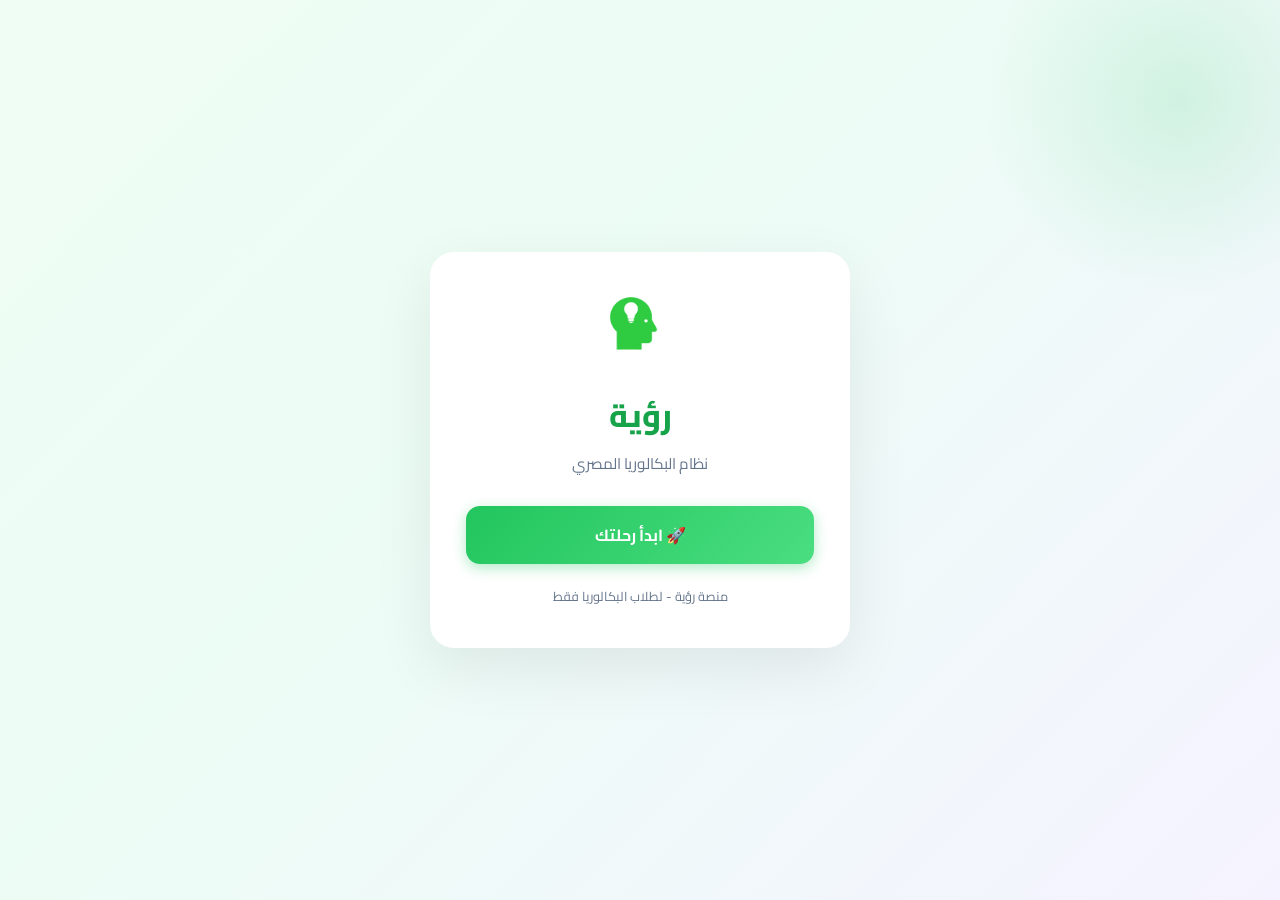
==== dashboard.html @ 46bf3d9d "fix: update leaderboard API and cleanup" ====
<!DOCTYPE html>
<html lang="ar" dir="rtl">
<head>
    <meta charset="UTF-8" />
    <meta name="viewport" content="width=device-width, initial-scale=1.0" />
    <title>رؤية | الرئيسية</title>
    <link rel="preconnect" href="https://fonts.googleapis.com">
    <link rel="preconnect" href="https://fonts.gstatic.com" crossorigin>
    <link href="https://fonts.googleapis.com/css2?family=Cairo:wght@400;500;600;700;800&display=swap" rel="stylesheet">
    <link rel="stylesheet" href="css/style.css">
</head>
<body>
    <!-- Sidebar -->
    <aside class="sidebar">
        <div class="logo-area">
            <img src="assets/logo.png" alt="رؤية" />
            <div class="brand">رؤية</div>
        </div>
        <ul class="nav-menu">
            <li class="nav-item"><a href="dashboard.html" class="nav-link active"><span class="icon">🏠</span> الرئيسية</a></li>
            <li class="nav-item"><a href="plan.html" class="nav-link"><span class="icon">📅</span> المخطط الشهري</a></li>
            <li class="nav-item"><a href="week.html" class="nav-link"><span class="icon">📋</span> الأسبوع</a></li>
            <li class="nav-item"><a href="subjects.html" class="nav-link"><span class="icon">📚</span> المواد</a></li>
            <li class="nav-item"><a href="exams.html" class="nav-link"><span class="icon">📝</span> الاختبارات</a></li>
            <li class="nav-item"><a href="leaderboard.html" class="nav-link"><span class="icon">🏆</span> الأوائل</a></li>
            <li class="nav-item"><a href="profile.html" class="nav-link"><span class="icon">👤</span> البروفايل</a></li>
            <li class="nav-item">
                <a href="login.html" class="nav-link" onclick="localStorage.removeItem('ruaya_user');">
                    <span class="icon">🚪</span> تسجيل الخروج
                </a>
            </li>
        </ul>
        <div class="user-card">
            <div class="user-avatar">أ</div>
            <div class="user-info">
                <h4>أحمد نادي</h4>
                <span>مسار الطب • السنة التانية</span>
            </div>
        </div>
    </aside>

    <!-- Main Content -->
    <main class="main">
        <div class="top-bar">
            <div class="greeting">
                <h1>أهلاً <span id="userName">أحمد</span>! 👋</h1>
                <p>يلا نكمل رحلتك النهارده • <span id="currentDate"></span></p>
            </div>
            <div class="top-actions">
                <button class="icon-btn" onclick="alert('📢 الإشعارات قريباً')">🔔 <span class="badge">3</span></button>
                <button class="icon-btn" id="darkModeToggle" onclick="window.toggleDarkMode()">🌙</button>
            </div>
        </div>

        <!-- Stats -->
        <div class="stats-grid">
            <div class="stat-card green">
                <div class="stat-header">
                    <div>
                        <div class="stat-value" id="progressValue">0%</div>
                        <div class="stat-label">إنجاز الشهر</div>
                    </div>
                    <div class="stat-icon">📈</div>
                </div>
            </div>
            <div class="stat-card purple">
                <div class="stat-header">
                    <div>
                        <div class="stat-value" id="streakValue">0</div>
                        <div class="stat-label">يوم متواصل 🔥</div>
                    </div>
                    <div class="stat-icon">🔥</div>
                </div>
            </div>
            <div class="stat-card orange">
                <div class="stat-header">
                    <div>
                        <div class="stat-value" id="scoreValue">0</div>
                        <div class="stat-label">من أصل 600 درجة</div>
                    </div>
                    <div class="stat-icon">🎯</div>
                </div>
            </div>
            <div class="stat-card blue">
                <div class="stat-header">
                    <div>
                        <div class="stat-value" id="tasksValue">0</div>
                        <div class="stat-label">مهام متبقية النهاردة</div>
                    </div>
                    <div class="stat-icon">✅</div>
                </div>
            </div>
        </div>

        <!-- Content Grid -->
        <div class="content-grid">
            <!-- رحلة الشهر -->
            <div class="card">
                <div class="card-title">🚀 رحلتك هذا الشهر</div>
                <div class="path-container">
                    <div class="path-line"></div>
                    <div class="path-nodes">
                        <div class="path-node" onclick="window.location.href='week.html'">
                            <div class="node-circle locked">1</div>
                            <div class="node-info">
                                <h4>الأسبوع الأول</h4>
                                <span>مقفل • يبدأ قريباً</span>
                            </div>
                            <span class="node-badge" style="background:#f1f5f9;color:#94a3b8;">مقفل</span>
                        </div>
                        <div class="path-node" onclick="window.location.href='week.html'">
                            <div class="node-circle locked">2</div>
                            <div class="node-info">
                                <h4>الأسبوع الثاني</h4>
                                <span>مقفل • يبدأ قريباً</span>
                            </div>
                            <span class="node-badge" style="background:#f1f5f9;color:#94a3b8;">مقفل</span>
                        </div>
                        <div class="path-node" onclick="window.location.href='week.html'">
                            <div class="node-circle current">3</div>
                            <div class="node-info">
                                <h4>الأسبوع الثالث</h4>
                                <span>جاري الآن • 0%</span>
                            </div>
                            <span class="node-badge" style="background:#ede9fe;color:#6d28d9;">الحالي</span>
                        </div>
                        <div class="path-node" onclick="window.location.href='week.html'">
                            <div class="node-circle locked">4</div>
                            <div class="node-info">
                                <h4>الأسبوع الرابع</h4>
                                <span>مقفل • يبدأ قريباً</span>
                            </div>
                            <span class="node-badge" style="background:#f1f5f9;color:#94a3b8;">مقفل</span>
                        </div>
                        <div class="path-node" onclick="alert('🏆 نهاية الشهر: احصل على 100% لإكمال رحلتك!')">
                            <div class="node-circle locked">🏆</div>
                            <div class="node-info">
                                <h4>نهاية الشهر</h4>
                                <span>الجائزة الكبرى</span>
                            </div>
                        </div>
                    </div>
                </div>
            </div>

            <!-- مواقيت الصلاة -->
            <div class="card">
                <div class="card-title">🕌 مواقيت الصلاة</div>
                <div style="padding: 10px 0;">
                    <div class="prayer-mini">
                        <div class="prayer-chip"><div class="p-name">فجر</div><div class="p-time">٤:٣٠</div></div>
                        <div class="prayer-chip"><div class="p-name">ظهر</div><div class="p-time">١:٠١</div></div>
                        <div class="prayer-chip"><div class="p-name">عصر</div><div class="p-time">٤:٣٨</div></div>
                        <div class="prayer-chip"><div class="p-name">مغرب</div><div class="p-time">٧:٥٣</div></div>
                        <div class="prayer-chip"><div class="p-name">عشاء</div><div class="p-time">٩:٢١</div></div>
                    </div>
                    <p style="text-align:center;color:var(--text-muted);font-size:0.8rem;margin-top:12px;">
                        📍 مواقيت الصلاة حسب توقيت القاهرة
                    </p>
                </div>
            </div>
        </div>
    </main>

    <img src="assets/leaf.png" class="deco-leaf" alt="" />
    <script src="js/app.js"></script>
    <script>
        const now = new Date();
        const days = ['الأحد', 'الإثنين', 'الثلاثاء', 'الأربعاء', 'الخميس', 'الجمعة', 'السبت'];
        const months = ['يناير', 'فبراير', 'مارس', 'أبريل', 'مايو', 'يونيو', 'يوليو', 'أغسطس', 'سبتمبر', 'أكتوبر', 'نوفمبر', 'ديسمبر'];
        document.getElementById('currentDate').textContent = `${days[now.getDay()]} ${now.getDate()} ${months[now.getMonth()]} ${now.getFullYear()}`;

        loadDashboard();
    </script>
</body>
</html>
---- css/style.css ----
:root {
    --primary: #22c55e;
    --primary-dark: #16a34a;
    --primary-soft: #dcfce7;
    --accent: #8b5cf6;
    --accent-soft: #ede9fe;
    --bg: #f8fafc;
    --card: #ffffff;
    --text: #0f172a;
    --text-muted: #64748b;
    --border: #e2e8f0;
    --success: #22c55e;
    --warning: #f59e0b;
    --danger: #ef4444;
    --shadow: 0 4px 20px rgba(0,0,0,0.06);
    --radius: 16px;
}

* { margin: 0; padding: 0; box-sizing: border-box; }
body { font-family: 'Cairo', sans-serif; background: var(--bg); color: var(--text); min-height: 100vh; overflow-x: hidden; }
a { text-decoration: none; color: inherit; }

/* Login */
.login-page {
    min-height: 100vh;
    display: flex;
    align-items: center;
    justify-content: center;
    background: linear-gradient(135deg, #f0fdf4 0%, #ecfdf5 40%, #f5f3ff 100%);
    padding: 20px;
    position: relative;
    overflow: hidden;
}
.login-page::before {
    content: '';
    position: absolute;
    width: 400px;
    height: 400px;
    background: radial-gradient(circle, rgba(34,197,94,0.15), transparent 70%);
    top: -100px;
    right: -100px;
    border-radius: 50%;
}
.login-card {
    background: white;
    border-radius: 24px;
    padding: 40px 36px;
    width: 100%;
    max-width: 420px;
    box-shadow: 0 20px 60px rgba(0,0,0,0.08);
    position: relative;
    z-index: 2;
    animation: fadeInUp 0.6s ease;
}
.login-logo { text-align: center; margin-bottom: 28px; }
.login-logo img { width: 72px; height: 72px; border-radius: 18px; margin-bottom: 12px; }
.login-logo h1 { font-size: 2rem; font-weight: 800; color: var(--primary-dark); }
.login-logo p { color: var(--text-muted); font-size: 0.95rem; margin-top: 4px; }
.login-btns { display: flex; flex-direction: column; gap: 12px; margin-top: 28px; }

.btn {
    display: flex;
    align-items: center;
    justify-content: center;
    gap: 10px;
    padding: 14px 20px;
    border-radius: 14px;
    font-family: 'Cairo', sans-serif;
    font-weight: 700;
    font-size: 1rem;
    border: none;
    cursor: pointer;
    transition: all 0.25s ease;
}
.btn-google { background: white; border: 1.5px solid var(--border); color: var(--text); }
.btn-google:hover { background: #f8fafc; transform: translateY(-2px); box-shadow: 0 6px 20px rgba(0,0,0,0.06); }
.btn-primary { background: linear-gradient(135deg, var(--primary), #4ade80); color: white; box-shadow: 0 4px 14px rgba(34,197,94,0.35); }
.btn-primary:hover { transform: translateY(-2px); box-shadow: 0 8px 24px rgba(34,197,94,0.4); }
.btn-full { width: 100%; }

/* Onboarding */
.onboarding-page { min-height: 100vh; background: var(--bg); padding: 40px 20px; display: flex; align-items: center; justify-content: center; }
.onboarding-card { background: white; border-radius: 24px; padding: 36px; width: 100%; max-width: 560px; box-shadow: var(--shadow); animation: fadeInUp 0.5s ease; }
.onboarding-header { text-align: center; margin-bottom: 28px; }
.onboarding-header h2 { font-size: 1.5rem; font-weight: 800; margin-bottom: 6px; }
.onboarding-header p { color: var(--text-muted); }
.progress-steps { display: flex; gap: 8px; margin-bottom: 28px; }
.step-dot { flex: 1; height: 6px; border-radius: 10px; background: var(--border); transition: background 0.3s; }
.step-dot.active { background: var(--primary); }
.form-group { margin-bottom: 20px; }
.form-group label { display: block; font-weight: 700; margin-bottom: 8px; font-size: 0.95rem; }
.form-group input { width: 100%; padding: 12px 16px; border: 1.5px solid var(--border); border-radius: 12px; font-family: 'Cairo', sans-serif; font-size: 1rem; background: #f8fafc; }
.options-grid { display: grid; grid-template-columns: 1fr 1fr; gap: 10px; }
.option-btn {
    padding: 14px;
    border: 1.5px solid var(--border);
    border-radius: 12px;
    background: #f8fafc;
    font-family: 'Cairo', sans-serif;
    font-weight: 600;
    cursor: pointer;
    transition: all 0.2s;
    text-align: center;
}
.option-btn:hover { border-color: var(--primary); background: var(--primary-soft); }
.option-btn.selected { border-color: var(--primary); background: var(--primary); color: white; }

/* Sidebar */
.sidebar {
    position: fixed;
    top: 0;
    right: 0;
    width: 260px;
    height: 100vh;
    background: var(--card);
    border-left: 1px solid var(--border);
    padding: 24px 16px;
    display: flex;
    flex-direction: column;
    z-index: 100;
}
.logo-area { display: flex; align-items: center; gap: 12px; padding: 8px 12px 28px; }
.logo-area img { width: 48px; height: 48px; border-radius: 12px; }
.logo-area .brand { font-size: 1.6rem; font-weight: 800; color: var(--primary-dark); }
.nav-menu { list-style: none; flex: 1; }
.nav-item { margin-bottom: 6px; }
.nav-link {
    display: flex;
    align-items: center;
    gap: 12px;
    padding: 12px 16px;
    border-radius: 12px;
    color: var(--text-muted);
    font-weight: 600;
    font-size: 0.95rem;
    transition: all 0.25s ease;
}
.nav-link:hover { background: var(--primary-soft); color: var(--primary-dark); transform: translateX(-4px); }
.nav-link.active { background: linear-gradient(135deg, var(--primary), #4ade80); color: white; box-shadow: 0 4px 14px rgba(34,197,94,0.35); }
.nav-link .icon { font-size: 1.25rem; width: 28px; text-align: center; }
.user-card { background: linear-gradient(135deg, #f0fdf4, #dcfce7); border-radius: 14px; padding: 14px; display: flex; align-items: center; gap: 12px; margin-top: 16px; }
.user-avatar { width: 42px; height: 42px; border-radius: 50%; background: var(--primary); color: white; display: flex; align-items: center; justify-content: center; font-weight: 700; font-size: 1.1rem; }
.user-info h4 { font-size: 0.95rem; font-weight: 700; }
.user-info span { font-size: 0.75rem; color: var(--text-muted); }

/* Main */
.main { margin-right: 260px; padding: 28px 32px; min-height: 100vh; }
.top-bar { display: flex; justify-content: space-between; align-items: center; margin-bottom: 28px; }
.greeting h1 { font-size: 1.7rem; font-weight: 800; margin-bottom: 4px; }
.greeting p { color: var(--text-muted); font-size: 0.95rem; }
.top-actions { display: flex; gap: 12px; align-items: center; }
.icon-btn { width: 44px; height: 44px; border-radius: 12px; border: 1px solid var(--border); background: white; display: flex; align-items: center; justify-content: center; cursor: pointer; transition: all 0.2s; font-size: 1.2rem; position: relative; }
.icon-btn:hover { background: var(--primary-soft); border-color: var(--primary); transform: scale(1.05); }
.badge { position: absolute; top: -4px; left: -4px; background: var(--danger); color: white; font-size: 0.65rem; width: 18px; height: 18px; border-radius: 50%; display: flex; align-items: center; justify-content: center; font-weight: 700; }

/* Stats */
.stats-grid { display: grid; grid-template-columns: repeat(4, 1fr); gap: 18px; margin-bottom: 28px; }
.stat-card {
    background: var(--card);
    border-radius: var(--radius);
    padding: 20px;
    box-shadow: var(--shadow);
    border: 1px solid var(--border);
    transition: all 0.3s ease;
    position: relative;
    overflow: hidden;
}
.stat-card:hover { transform: translateY(-4px); box-shadow: 0 12px 28px rgba(0,0,0,0.1); }
.stat-card::before { content: ''; position: absolute; top: 0; right: 0; width: 6px; height: 100%; border-radius: 0 16px 16px 0; }
.stat-card.green::before { background: var(--primary); }
.stat-card.purple::before { background: var(--accent); }
.stat-card.orange::before { background: var(--warning); }
.stat-card.blue::before { background: #3b82f6; }
.stat-header { display: flex; justify-content: space-between; align-items: flex-start; }
.stat-icon { width: 42px; height: 42px; border-radius: 12px; display: flex; align-items: center; justify-content: center; font-size: 1.3rem; }
.stat-card.green .stat-icon { background: var(--primary-soft); }
.stat-card.purple .stat-icon { background: var(--accent-soft); }
.stat-card.orange .stat-icon { background: #fef3c7; }
.stat-card.blue .stat-icon { background: #dbeafe; }
.stat-value { font-size: 1.8rem; font-weight: 800; line-height: 1.2; }
.stat-label { font-size: 0.85rem; color: var(--text-muted); font-weight: 500; }

/* Content Grid */
.content-grid { display: grid; grid-template-columns: 1.6fr 1fr; gap: 24px; }
.card { background: var(--card); border-radius: var(--radius); padding: 24px; box-shadow: var(--shadow); border: 1px solid var(--border); }
.card-title { font-size: 1.15rem; font-weight: 700; margin-bottom: 18px; display: flex; align-items: center; gap: 8px; }

/* Path */
.path-container { position: relative; padding: 20px 10px; }
.path-line { position: absolute; top: 50px; right: 50%; width: 4px; height: calc(100% - 80px); background: linear-gradient(to bottom, var(--primary), #86efac, #e2e8f0); border-radius: 4px; transform: translateX(50%); }
.path-nodes { display: flex; flex-direction: column; gap: 28px; position: relative; z-index: 2; }
.path-node { display: flex; align-items: center; gap: 16px; animation: fadeInUp 0.5s ease both; }
.node-circle {
    width: 56px;
    height: 56px;
    border-radius: 50%;
    display: flex;
    align-items: center;
    justify-content: center;
    font-size: 1.4rem;
    font-weight: 700;
    flex-shrink: 0;
    transition: all 0.3s ease;
    cursor: pointer;
    border: 4px solid white;
    box-shadow: 0 4px 12px rgba(0,0,0,0.1);
}
.node-circle.completed { background: linear-gradient(135deg, var(--primary), #4ade80); color: white; }
.node-circle.current { background: linear-gradient(135deg, var(--accent), #a78bfa); color: white; animation: pulse 2s infinite; box-shadow: 0 0 0 8px rgba(139,92,246,0.2); }
.node-circle.locked { background: #f1f5f9; color: #94a3b8; }
.node-info h4 { font-size: 1rem; font-weight: 700; margin-bottom: 2px; }
.node-info span { font-size: 0.8rem; color: var(--text-muted); }
.node-badge { margin-right: auto; background: var(--primary-soft); color: var(--primary-dark); font-size: 0.75rem; font-weight: 700; padding: 4px 10px; border-radius: 20px; }

/* Schedule */
.schedule-list { display: flex; flex-direction: column; gap: 10px; max-height: 420px; overflow-y: auto; padding-left: 4px; }
.schedule-item { display: flex; align-items: center; gap: 12px; padding: 12px 14px; border-radius: 12px; background: #f8fafc; border: 1px solid transparent; transition: all 0.25s ease; cursor: pointer; }
.schedule-item:hover { background: white; border-color: var(--primary); transform: translateX(-3px); box-shadow: 0 4px 12px rgba(34,197,94,0.1); }
.schedule-item.prayer { background: linear-gradient(135deg, #f0fdf4, #ecfdf5); border-color: #bbf7d0; }
.schedule-item.mandatory { border-right: 3px solid var(--primary); }
.time-badge { background: white; border: 1px solid var(--border); padding: 4px 10px; border-radius: 8px; font-size: 0.78rem; font-weight: 700; color: var(--text-muted); min-width: 70px; text-align: center; }
.schedule-item.prayer .time-badge { background: var(--primary); color: white; border-color: var(--primary); }
.schedule-content { flex: 1; }
.schedule-content h5 { font-size: 0.9rem; font-weight: 700; margin-bottom: 2px; }
.schedule-content span { font-size: 0.75rem; color: var(--text-muted); }
.check-btn { width: 28px; height: 28px; border-radius: 8px; border: 2px solid var(--border); background: white; cursor: pointer; display: flex; align-items: center; justify-content: center; transition: all 0.2s; font-size: 0.85rem; }
.check-btn:hover, .check-btn.done { background: var(--primary); border-color: var(--primary); color: white; }

/* Streak */
.streak-box { background: linear-gradient(135deg, #fef3c7, #fde68a); border-radius: 14px; padding: 18px; margin-bottom: 18px; display: flex; align-items: center; gap: 14px; }
.streak-fire { font-size: 2.2rem; animation: bounce 1.5s infinite; }
.streak-info h3 { font-size: 1.1rem; font-weight: 800; color: #92400e; }
.streak-info p { font-size: 0.85rem; color: #a16207; }

/* Prayer Mini */
.prayer-mini { display: grid; grid-template-columns: repeat(5, 1fr); gap: 8px; margin-top: 12px; }
.prayer-chip { background: #f0fdf4; border: 1px solid #bbf7d0; border-radius: 10px; padding: 8px 4px; text-align: center; font-size: 0.72rem; font-weight: 600; }
.prayer-chip .p-name { color: var(--primary-dark); margin-bottom: 2px; }
.prayer-chip .p-time { color: var(--text); font-weight: 700; }

/* Plan */
.plan-header { display: flex; justify-content: space-between; align-items: center; margin-bottom: 24px; }
.plan-days { display: grid; grid-template-columns: repeat(7, 1fr); gap: 12px; }
.day-card { background: white; border-radius: 14px; padding: 16px; border: 1px solid var(--border); min-height: 180px; transition: all 0.25s; }
.day-card:hover { box-shadow: var(--shadow); transform: translateY(-2px); }
.day-card.friday { background: linear-gradient(135deg, #fef3c7, #fef9c3); border-color: #fde68a; }
.day-card h4 { font-size: 0.95rem; font-weight: 800; margin-bottom: 10px; color: var(--primary-dark); }
.day-card.friday h4 { color: #92400e; }
.day-task { font-size: 0.78rem; padding: 4px 8px; background: #f8fafc; border-radius: 6px; margin-bottom: 4px; color: var(--text-muted); }
.day-task.prayer-task { background: var(--primary-soft); color: var(--primary-dark); font-weight: 600; }

/* Profile */
.profile-card { background: var(--card); border-radius: var(--radius); padding: 30px; box-shadow: var(--shadow); max-width: 800px; margin: 0 auto; }
.profile-header { display: flex; gap: 24px; align-items: center; flex-wrap: wrap; padding-bottom: 24px; border-bottom: 1px solid var(--border); }
.profile-avatar-container { position: relative; width: 120px; height: 120px; }
.profile-avatar { width: 120px; height: 120px; border-radius: 50%; object-fit: cover; border: 4px solid var(--primary); }
.avatar-upload-btn { position: absolute; bottom: 4px; right: 4px; background: var(--primary); color: white; border: none; border-radius: 50%; width: 36px; height: 36px; cursor: pointer; font-size: 1rem; transition: all 0.3s; }
.avatar-upload-btn:hover { transform: scale(1.1); }
.profile-info h2 { font-size: 1.5rem; font-weight: 800; }
.profile-info p { color: var(--text-muted); margin-bottom: 12px; }
.profile-stats { display: flex; gap: 20px; flex-wrap: wrap; }
.stat-item { background: var(--bg); padding: 8px 16px; border-radius: 10px; display: flex; align-items: center; gap: 8px; font-weight: 600; }
.stat-item span:last-child { color: var(--primary-dark); }
.profile-edit { padding: 24px 0; border-bottom: 1px solid var(--border); }
.profile-edit h3 { margin-bottom: 16px; }
.profile-edit .form-group { margin-bottom: 14px; }
.profile-edit input, .profile-edit select { width: 100%; max-width: 400px; padding: 10px 14px; border: 1.5px solid var(--border); border-radius: 10px; font-family: 'Cairo', sans-serif; font-size: 1rem; }

/* Badges */
.badges-section { padding-top: 24px; }
.badges-grid { display: grid; grid-template-columns: repeat(auto-fill, minmax(140px, 1fr)); gap: 16px; margin-top: 16px; }
.badge-card { background: var(--bg); border-radius: 12px; padding: 16px; text-align: center; transition: all 0.3s; border: 2px solid transparent; }
.badge-card.locked { opacity: 0.5; filter: grayscale(1); }
.badge-card.unlocked { border-color: var(--primary); animation: badgeUnlock 0.6s ease; }
.badge-card .badge-icon { font-size: 2.5rem; display: block; margin-bottom: 6px; }
.badge-card .badge-name { font-weight: 700; font-size: 0.85rem; }
.badge-card .badge-desc { font-size: 0.7rem; color: var(--text-muted); }
@keyframes badgeUnlock { 0% { transform: scale(0.5) rotate(-10deg); opacity: 0; } 50% { transform: scale(1.2) rotate(5deg); opacity: 1; } 100% { transform: scale(1) rotate(0deg); } }

/* Leaderboard */
.leaderboard-filters { display: flex; gap: 12px; margin-bottom: 24px; flex-wrap: wrap; }
.filter-btn { padding: 10px 20px; border: 2px solid var(--border); border-radius: 12px; background: white; font-family: 'Cairo', sans-serif; font-weight: 600; cursor: pointer; transition: all 0.3s; font-size: 0.9rem; }
.filter-btn:hover { border-color: var(--primary); background: var(--primary-soft); }
.filter-btn.active { border-color: var(--primary); background: var(--primary); color: white; }
.leaderboard-list { display: flex; flex-direction: column; gap: 12px; }
.leaderboard-item { display: flex; align-items: center; gap: 16px; background: var(--card); border-radius: var(--radius); padding: 16px 20px; box-shadow: var(--shadow); border: 1px solid var(--border); transition: all 0.3s; animation: fadeInUp 0.4s ease; }
.leaderboard-item:hover { transform: translateX(-4px); box-shadow: 0 8px 24px rgba(0,0,0,0.08); }
.leaderboard-item .rank { font-size: 1.4rem; font-weight: 800; color: var(--text-muted); min-width: 40px; text-align: center; }
.leaderboard-item .rank.gold { color: #f59e0b; }
.leaderboard-item .rank.silver { color: #94a3b8; }
.leaderboard-item .rank.bronze { color: #d97706; }
.leaderboard-item .avatar { width: 48px; height: 48px; border-radius: 50%; background: var(--primary-soft); display: flex; align-items: center; justify-content: center; font-weight: 700; font-size: 1.2rem; color: var(--primary-dark); flex-shrink: 0; }
.leaderboard-item .info { flex: 1; }
.leaderboard-item .info .name { font-weight: 700; font-size: 1rem; }
.leaderboard-item .info .path { font-size: 0.8rem; color: var(--text-muted); }
.leaderboard-item .stats { display: flex; gap: 16px; align-items: center; }
.leaderboard-item .stats .stat { text-align: center; }
.leaderboard-item .stats .stat .value { font-weight: 700; font-size: 1.1rem; }
.leaderboard-item .stats .stat .label { font-size: 0.7rem; color: var(--text-muted); }
.leaderboard-item .badges-mini { display: flex; gap: 4px; font-size: 1.1rem; }
.loading { text-align: center; padding: 40px; color: var(--text-muted); font-size: 1.1rem; }

/* Subjects */
.subjects-grid { display: grid; grid-template-columns: repeat(auto-fill, minmax(200px, 1fr)); gap: 16px; }
.subject-card { background: var(--card); border-radius: var(--radius); padding: 20px; box-shadow: var(--shadow); border: 1px solid var(--border); text-align: center; transition: all 0.3s; cursor: pointer; }
.subject-card:hover { transform: translateY(-4px); box-shadow: 0 8px 24px rgba(0,0,0,0.1); border-color: var(--primary); }
.subject-card .subject-icon { font-size: 2.5rem; display: block; margin-bottom: 8px; }
.subject-card .subject-name { font-weight: 700; font-size: 1rem; }
.subject-card .subject-type { font-size: 0.75rem; color: var(--text-muted); }

/* Animations */
@keyframes fadeInUp { from { opacity: 0; transform: translateY(16px); } to { opacity: 1; transform: translateY(0); } }
@keyframes pulse { 0%, 100% { box-shadow: 0 0 0 8px rgba(139,92,246,0.2); } 50% { box-shadow: 0 0 0 14px rgba(139,92,246,0.1); } }
@keyframes bounce { 0%, 100% { transform: translateY(0); } 50% { transform: translateY(-6px); } }

.deco-leaf { position: fixed; bottom: 30px; left: 30px; width: 60px; opacity: 0.15; pointer-events: none; animation: float 6s ease-in-out infinite; }
@keyframes float { 0%, 100% { transform: translateY(0) rotate(0deg); } 50% { transform: translateY(-15px) rotate(5deg); } }

/* Exams */
.exams-container { max-width: 800px; margin: 0 auto; }

/* ==========================================
   ========== Dark Mode (شامل) ==========
   ========================================== */
body.dark-mode {
    --bg: #0f172a;
    --card: #1e293b;
    --text: #f1f5f9;
    --text-muted: #94a3b8;
    --border: #334155;
    --shadow: 0 4px 20px rgba(0,0,0,0.3);
}

body.dark-mode .login-card,
body.dark-mode .onboarding-card,
body.dark-mode .register-card,
body.dark-mode .login-page,
body.dark-mode .register-page,
body.dark-mode .onboarding-page {
    background: var(--bg);
}

body.dark-mode .card,
body.dark-mode .day-card,
body.dark-mode .stat-card,
body.dark-mode .profile-card,
body.dark-mode .leaderboard-item,
body.dark-mode .subject-card {
    background: var(--card);
    border-color: var(--border);
}

body.dark-mode .login-card,
body.dark-mode .onboarding-card,
body.dark-mode .register-card {
    background: var(--card);
}

body.dark-mode .sidebar {
    background: var(--card);
    border-color: var(--border);
}

body.dark-mode .user-card {
    background: #334155;
}

body.dark-mode .option-btn {
    background: #1e293b;
    border-color: var(--border);
    color: var(--text);
}

body.dark-mode .option-btn.selected {
    background: var(--primary);
    color: white;
}

body.dark-mode .schedule-item {
    background: #1e293b;
    color: var(--text);
}

body.dark-mode .schedule-item.prayer {
    background: #1a2e1a;
}

body.dark-mode .time-badge {
    background: #0f172a;
    border-color: var(--border);
    color: var(--text);
}

body.dark-mode .badge-card {
    background: #1e293b;
}

body.dark-mode .badge-card.unlocked {
    border-color: var(--primary);
}

body.dark-mode .filter-btn {
    background: #1e293b;
    border-color: var(--border);
    color: var(--text);
}

body.dark-mode .filter-btn.active {
    background: var(--primary);
    color: white;
}

body.dark-mode .stat-item {
    background: #1e293b;
}

body.dark-mode .profile-edit input,
body.dark-mode .profile-edit select,
body.dark-mode .form-group input {
    background: #0f172a;
    border-color: var(--border);
    color: var(--text);
}

body.dark-mode .login-page::before {
    opacity: 0.1;
}

body.dark-mode .icon-btn {
    background: #1e293b;
    border-color: var(--border);
    color: var(--text);
}

body.dark-mode .icon-btn:hover {
    background: #334155;
}

body.dark-mode .btn-google {
    background: #1e293b;
    border-color: var(--border);
    color: var(--text);
}

body.dark-mode .btn-google:hover {
    background: #334155;
}

body.dark-mode .deco-leaf {
    opacity: 0.05;
}

/* ===== تنسيقات مواقيت الصلاة في الدارك مود ===== */
body.dark-mode .prayer-chip {
    background: #1e293b;
    border-color: #334155;
}

body.dark-mode .prayer-chip .p-name {
    color: #86efac; /* أخضر فاتح */
}

body.dark-mode .prayer-chip .p-time {
    color: #f1f5f9; /* أبيض */
}

body.dark-mode .streak-box {
    background: #1a2e1a;
    border-color: #334155;
}

body.dark-mode .streak-info h3 {
    color: #fde68a;
}

body.dark-mode .streak-info p {
    color: #d97706;
}

body.dark-mode .week-progress {
    background: var(--card);
    border-color: var(--border);
}

body.dark-mode .week-header {
    background: linear-gradient(135deg, #065f46, #047857);
}

body.dark-mode .day-item {
    background: var(--card);
    border-color: var(--border);
}

body.dark-mode .day-item.active {
    border-color: var(--primary);
    background: #1a2e1a;
}

body.dark-mode .day-item.completed {
    border-color: var(--success);
    background: #0f2a1a;
}

body.dark-mode .day-detail {
    background: var(--card);
}

body.dark-mode .day-detail-task {
    background: #1e293b;
    color: var(--text);
}

body.dark-mode .day-detail-task .task-check {
    background: #1e293b;
    border-color: var(--border);
}

body.dark-mode .day-detail-task .task-check.done {
    background: var(--primary);
    border-color: var(--primary);
}

body.dark-mode .day-detail-task .task-time {
    background: #0f172a;
    border-color: var(--border);
    color: var(--text);
}

body.dark-mode .nav-link {
    color: var(--text-muted);
}

body.dark-mode .nav-link:hover {
    background: #1e293b;
    color: var(--text);
}

body.dark-mode .nav-link.active {
    background: linear-gradient(135deg, var(--primary), #4ade80);
    color: white;
}

body.dark-mode .plan-header p {
    color: var(--text-muted);
}

body.dark-mode .day-card {
    background: var(--card);
    border-color: var(--border);
}

body.dark-mode .day-card.friday {
    background: #1a2e1a;
    border-color: #334155;
}

body.dark-mode .day-task {
    background: #1e293b;
    color: var(--text);
}

body.dark-mode .day-task.prayer-task {
    background: #1a2e1a;
    color: #86efac;
}

body.dark-mode .leaderboard-item {
    background: var(--card);
    border-color: var(--border);
}

body.dark-mode .leaderboard-item .info .path {
    color: var(--text-muted);
}

body.dark-mode .leaderboard-item .stats .stat .label {
    color: var(--text-muted);
}

body.dark-mode .subject-card {
    background: var(--card);
    border-color: var(--border);
}

body.dark-mode .subject-card:hover {
    border-color: var(--primary);
}

body.dark-mode .subject-card .subject-type {
    color: var(--text-muted);
}

body.dark-mode .profile-card {
    background: var(--card);
    border-color: var(--border);
}

body.dark-mode .profile-edit .form-group label {
    color: var(--text);
}

body.dark-mode #editMessage {
    color: var(--text-muted);
}

/* Responsive */
@media (max-width: 1100px) { .stats-grid { grid-template-columns: repeat(2, 1fr); } .content-grid { grid-template-columns: 1fr; } .plan-days { grid-template-columns: repeat(4, 1fr); } }
@media (max-width: 768px) {
    .sidebar { transform: translateX(100%); }
    .main { margin-right: 0; padding: 20px; }
    .stats-grid { grid-template-columns: 1fr 1fr; }
    .plan-days { grid-template-columns: 1fr 1fr; }
    .options-grid { grid-template-columns: 1fr; }
    .profile-header { flex-direction: column; text-align: center; }
    .profile-stats { justify-content: center; }
    .profile-edit input, .profile-edit select { max-width: 100%; }
    .leaderboard-item { flex-wrap: wrap; gap: 10px; }
    .leaderboard-item .stats { flex-wrap: wrap; gap: 8px; }
    .leaderboard-filters { gap: 8px; }
    .filter-btn { padding: 8px 14px; font-size: 0.8rem; }
}

/* ========== Dark Mode ========== */
body.dark-mode {
    --bg: #0f172a;
    --card: #1e293b;
    --text: #f1f5f9;
    --text-muted: #94a3b8;
    --border: #334155;
    --shadow: 0 4px 20px rgba(0,0,0,0.3);
}

body.dark-mode .login-card,
body.dark-mode .onboarding-card,
body.dark-mode .register-card,
body.dark-mode .login-page,
body.dark-mode .register-page,
body.dark-mode .onboarding-page {
    background: var(--bg);
}

body.dark-mode .card,
body.dark-mode .day-card,
body.dark-mode .stat-card,
body.dark-mode .profile-card,
body.dark-mode .leaderboard-item,
body.dark-mode .subject-card {
    background: var(--card);
    border-color: var(--border);
}

body.dark-mode .login-card,
body.dark-mode .onboarding-card,
body.dark-mode .register-card {
    background: var(--card);
}

body.dark-mode .sidebar {
    background: var(--card);
    border-color: var(--border);
}

body.dark-mode .user-card {
    background: #334155;
}

body.dark-mode .option-btn {
    background: #1e293b;
    border-color: var(--border);
    color: var(--text);
}

body.dark-mode .option-btn.selected {
    background: var(--primary);
    color: white;
}

body.dark-mode .schedule-item {
    background: #1e293b;
}

body.dark-mode .schedule-item.prayer {
    background: #1a2e1a;
}

body.dark-mode .time-badge {
    background: #0f172a;
    border-color: var(--border);
    color: var(--text);
}

body.dark-mode .badge-card {
    background: #1e293b;
}

body.dark-mode .badge-card.unlocked {
    border-color: var(--primary);
}

body.dark-mode .filter-btn {
    background: #1e293b;
    border-color: var(--border);
    color: var(--text);
}

body.dark-mode .filter-btn.active {
    background: var(--primary);
    color: white;
}

body.dark-mode .stat-item {
    background: #1e293b;
}

body.dark-mode .profile-edit input,
body.dark-mode .profile-edit select,
body.dark-mode .form-group input {
    background: #0f172a;
    border-color: var(--border);
    color: var(--text);
}

body.dark-mode .login-page::before {
    opacity: 0.1;
}

body.dark-mode .icon-btn {
    background: #1e293b;
    border-color: var(--border);
    color: var(--text);
}

body.dark-mode .icon-btn:hover {
    background: #334155;
}

body.dark-mode .btn-google {
    background: #1e293b;
    border-color: var(--border);
    color: var(--text);
}

body.dark-mode .btn-google:hover {
    background: #334155;
}

body.dark-mode .deco-leaf {
    opacity: 0.05;
}

/* ===== تنسيق المخطط الشهري ===== */
.plan-days {
    display: grid;
    grid-template-columns: repeat(7, 1fr);
    gap: 12px;
    margin-top: 16px;
}

.day-card {
    background: white;
    border-radius: var(--radius);
    padding: 16px;
    border: 1px solid var(--border);
    min-height: 180px;
    transition: all 0.25s;
}

.day-card:hover {
    box-shadow: var(--shadow);
    transform: translateY(-2px);
}

.day-card.friday {
    background: linear-gradient(135deg, #fef3c7, #fef9c3);
    border-color: #fde68a;
}

.day-card h4 {
    font-size: 0.95rem;
    font-weight: 800;
    margin-bottom: 10px;
    color: var(--primary-dark);
}

.day-card.friday h4 {
    color: #92400e;
}

.day-task {
    font-size: 0.78rem;
    padding: 4px 8px;
    background: #f8fafc;
    border-radius: 6px;
    margin-bottom: 4px;
    color: var(--text-muted);
}

.day-task.prayer-task {
    background: var(--primary-soft);
    color: var(--primary-dark);
    font-weight: 600;
}

body.dark-mode .plan-days .day-card {
    background: var(--card);
    border-color: var(--border);
}

body.dark-mode .plan-days .day-card.friday {
    background: #1a2e1a;
    border-color: #334155;
}

body.dark-mode .plan-days .day-task {
    background: #1e293b;
    color: var(--text);
}

body.dark-mode .plan-days .day-task.prayer-task {
    background: #1a2e1a;
    color: #86efac;
}

/* ==========================================
   ========== تحسين الدارك مود للتهيئة والتسجيل ==========
   ========================================== */

/* حقول الإدخال في الدارك مود */
body.dark-mode input[type="text"],
body.dark-mode input[type="email"],
body.dark-mode input[type="password"],
body.dark-mode input[type="number"],
body.dark-mode input[type="tel"],
body.dark-mode select,
body.dark-mode textarea {
    background-color: #1e293b !important;
    color: #f1f5f9 !important;
    border-color: #475569 !important;
}

body.dark-mode input::placeholder,
body.dark-mode textarea::placeholder {
    color: #94a3b8 !important;
}

body.dark-mode input:focus,
body.dark-mode select:focus,
body.dark-mode textarea:focus {
    background-color: #0f172a !important;
    color: #f1f5f9 !important;
    border-color: var(--primary) !important;
    outline: none !important;
}

/* الـ labels في الدارك مود */
body.dark-mode .form-group label {
    color: #e2e8f0 !important;
}

body.dark-mode .form-group small {
    color: #94a3b8 !important;
}

/* تنسيق رسائل الخطأ والنجاح في الدارك مود */
body.dark-mode #registerMessage,
body.dark-mode #loginMessage,
body.dark-mode #editMessage {
    color: #f1f5f9 !important;
}

body.dark-mode #registerMessage.error,
body.dark-mode #loginMessage.error {
    color: #f87171 !important;
}

body.dark-mode #registerMessage.success,
body.dark-mode #loginMessage.success {
    color: #4ade80 !important;
}

/* خلفية البطاقات في الدارك مود (تأكد إنها غامقة) */
body.dark-mode .login-card,
body.dark-mode .register-card,
body.dark-mode .onboarding-card {
    background: #1e293b !important;
    border-color: #334155 !important;
}

body.dark-mode .login-logo h1,
body.dark-mode .login-logo p,
body.dark-mode .register-card .login-logo h1,
body.dark-mode .register-card .login-logo p,
body.dark-mode .onboarding-header h2,
body.dark-mode .onboarding-header p {
    color: #f1f5f9 !important;
}

body.dark-mode .btn-google {
    background: #1e293b !important;
    border-color: #475569 !important;
    color: #f1f5f9 !important;
}

body.dark-mode .btn-google:hover {
    background: #334155 !important;
}

body.dark-mode .register-link a,
body.dark-mode .login-link a {
    color: var(--primary) !important;
}

body.dark-mode .register-link,
body.dark-mode .login-link {
    color: #94a3b8 !important;
}

body.dark-mode .login-note {
    color: #94a3b8 !important;
}

/* تنسيقات صندوق التهيئة (onboarding) */
body.dark-mode .option-btn {
    background: #1e293b !important;
    border-color: #475569 !important;
    color: #f1f5f9 !important;
}

body.dark-mode .option-btn:hover {
    background: #334155 !important;
    border-color: var(--primary) !important;
}

body.dark-mode .option-btn.selected {
    background: var(--primary) !important;
    color: white !important;
    border-color: var(--primary) !important;
}

body.dark-mode .progress-steps .step-dot {
    background: #475569 !important;
}

body.dark-mode .progress-steps .step-dot.active {
    background: var(--primary) !important;
}

body.dark-mode .onboarding-page {
    background: var(--bg) !important;
}
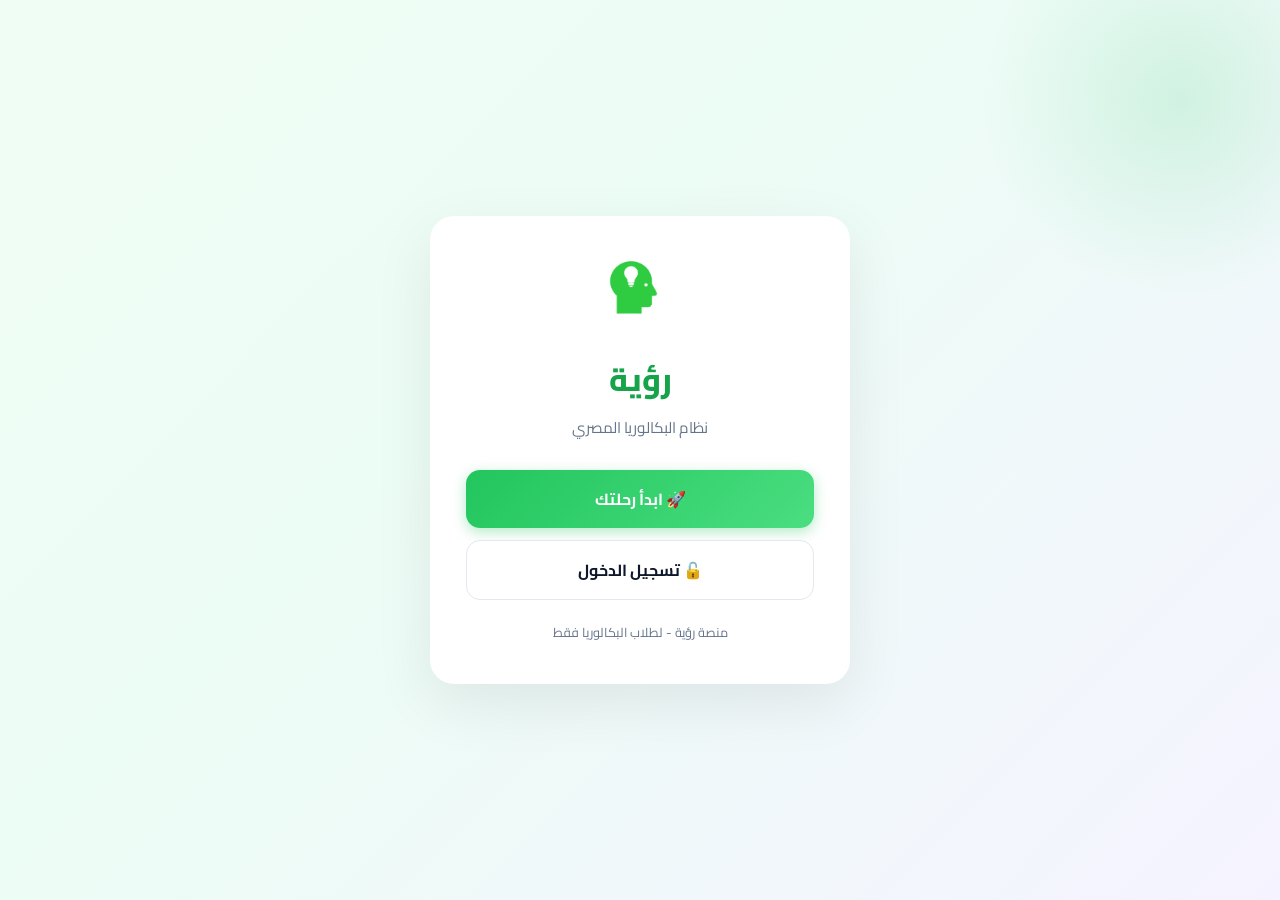
==== commit 4ba83b30: "تحديث: تشفير الباسورد وتحسينات" ====
--- a/dashboard.html
+++ b/dashboard.html
@@ -1,176 +1,220 @@
 <!DOCTYPE html>
 <html lang="ar" dir="rtl">
 <head>
-    <meta charset="UTF-8" />
-    <meta name="viewport" content="width=device-width, initial-scale=1.0" />
-    <title>رؤية | الرئيسية</title>
-    <link rel="preconnect" href="https://fonts.googleapis.com">
-    <link rel="preconnect" href="https://fonts.gstatic.com" crossorigin>
-    <link href="https://fonts.googleapis.com/css2?family=Cairo:wght@400;500;600;700;800&display=swap" rel="stylesheet">
-    <link rel="stylesheet" href="css/style.css">
+  <meta charset="UTF-8" />
+  <meta name="viewport" content="width=device-width, initial-scale=1.0" />
+  <title>رؤية | الرئيسية</title>
+  <link rel="preconnect" href="https://fonts.googleapis.com">
+  <link rel="preconnect" href="https://fonts.gstatic.com" crossorigin>
+  <link href="https://fonts.googleapis.com/css2?family=Cairo:wght@400;500;600;700;800&display=swap" rel="stylesheet">
+  <link rel="stylesheet" href="css/style.css">
 </head>
 <body>
-    <!-- Sidebar -->
-    <aside class="sidebar">
-        <div class="logo-area">
-            <img src="assets/logo.png" alt="رؤية" />
-            <div class="brand">رؤية</div>
-        </div>
-        <ul class="nav-menu">
-            <li class="nav-item"><a href="dashboard.html" class="nav-link active"><span class="icon">🏠</span> الرئيسية</a></li>
-            <li class="nav-item"><a href="plan.html" class="nav-link"><span class="icon">📅</span> المخطط الشهري</a></li>
-            <li class="nav-item"><a href="week.html" class="nav-link"><span class="icon">📋</span> الأسبوع</a></li>
-            <li class="nav-item"><a href="subjects.html" class="nav-link"><span class="icon">📚</span> المواد</a></li>
-            <li class="nav-item"><a href="exams.html" class="nav-link"><span class="icon">📝</span> الاختبارات</a></li>
-            <li class="nav-item"><a href="leaderboard.html" class="nav-link"><span class="icon">🏆</span> الأوائل</a></li>
-            <li class="nav-item"><a href="profile.html" class="nav-link"><span class="icon">👤</span> البروفايل</a></li>
-            <li class="nav-item">
-                <a href="login.html" class="nav-link" onclick="localStorage.removeItem('ruaya_user');">
-                    <span class="icon">🚪</span> تسجيل الخروج
-                </a>
-            </li>
-        </ul>
-        <div class="user-card">
-            <div class="user-avatar">أ</div>
-            <div class="user-info">
-                <h4>أحمد نادي</h4>
-                <span>مسار الطب • السنة التانية</span>
+  <!-- Sidebar -->
+  <aside class="sidebar">
+    <div class="logo-area">
+      <img src="assets/logo.png" alt="رؤية" />
+      <div class="brand">رؤية</div>
+    </div>
+    <ul class="nav-menu">
+      <li class="nav-item"><a href="dashboard.html" class="nav-link active"><span class="icon">🏠</span> الرئيسية</a></li>
+      <li class="nav-item"><a href="plan.html" class="nav-link"><span class="icon">📅</span> المخطط الشهري</a></li>
+      <li class="nav-item"><a href="week.html" class="nav-link"><span class="icon">📋</span> الأسبوع</a></li>
+      <li class="nav-item"><a href="subjects.html" class="nav-link"><span class="icon">📚</span> المواد</a></li>
+      <li class="nav-item"><a href="exams.html" class="nav-link"><span class="icon">📝</span> الاختبارات</a></li>
+      <li class="nav-item"><a href="leaderboard.html" class="nav-link"><span class="icon">🏆</span> الأوائل</a></li>
+      <li class="nav-item"><a href="profile.html" class="nav-link"><span class="icon">👤</span> البروفايل</a></li>
+      <li class="nav-item">
+        <a href="login.html" class="nav-link" onclick="localStorage.removeItem('ruaya_user');">
+          <span class="icon">🚪</span> تسجيل الخروج
+        </a>
+      </li>
+    </ul>
+    <div class="user-card">
+      <div class="user-avatar" id="sidebarAvatar">?</div>
+      <div class="user-info">
+        <h4 id="sidebarName">مستخدم</h4>
+        <span id="sidebarPath">—</span>
+      </div>
+    </div>
+  </aside>
+
+  <!-- Main Content -->
+  <main class="main">
+    <div class="top-bar">
+      <div class="greeting">
+        <h1>أهلاً <span id="userName">بك</span>! 👋</h1>
+        <p>يلا نكمل رحلتك النهارده • <span id="currentDate"></span></p>
+      </div>
+      <div class="top-actions">
+        <button class="icon-btn" onclick="alert('📢 الإشعارات قريباً')">🔔</button>
+        <button class="icon-btn" id="darkModeToggle" onclick="window.toggleDarkMode && window.toggleDarkMode()">🌙</button>
+      </div>
+    </div>
+
+    <!-- Stats - كلها تبدأ من صفر -->
+    <div class="stats-grid">
+      <div class="stat-card green">
+        <div class="stat-header">
+          <div>
+            <div class="stat-value" id="progressValue">0%</div>
+            <div class="stat-label">إنجاز الشهر</div>
+          </div>
+          <div class="stat-icon">📈</div>
+        </div>
+      </div>
+      <div class="stat-card purple">
+        <div class="stat-header">
+          <div>
+            <div class="stat-value" id="streakValue">0</div>
+            <div class="stat-label">يوم متواصل 🔥</div>
+          </div>
+          <div class="stat-icon">🔥</div>
+        </div>
+      </div>
+      <div class="stat-card orange">
+        <div class="stat-header">
+          <div>
+            <div class="stat-value" id="scoreValue">0</div>
+            <div class="stat-label">من أصل 600 درجة</div>
+          </div>
+          <div class="stat-icon">🎯</div>
+        </div>
+      </div>
+      <div class="stat-card blue">
+        <div class="stat-header">
+          <div>
+            <div class="stat-value" id="tasksValue">0</div>
+            <div class="stat-label">مهام متبقية النهاردة</div>
+          </div>
+          <div class="stat-icon">✅</div>
+        </div>
+      </div>
+    </div>
+
+    <!-- Content Grid -->
+    <div class="content-grid">
+      <!-- رحلة الشهر - تبدأ من الأسبوع الأول -->
+      <div class="card">
+        <div class="card-title">🚀 رحلتك هذا الشهر</div>
+        <div class="path-container">
+          <div class="path-line"></div>
+          <div class="path-nodes" id="pathNodes">
+            <!-- هتتملأ من JavaScript حسب التقدم الحقيقي -->
+          </div>
+        </div>
+      </div>
+
+      <!-- مواقيت الصلاة -->
+      <div class="card">
+        <div class="card-title">🕌 مواقيت الصلاة</div>
+        <div style="padding: 10px 0;">
+          <div class="prayer-mini">
+            <div class="prayer-chip"><div class="p-name">فجر</div><div class="p-time">٤:٣٠</div></div>
+            <div class="prayer-chip"><div class="p-name">ظهر</div><div class="p-time">١:٠١</div></div>
+            <div class="prayer-chip"><div class="p-name">عصر</div><div class="p-time">٤:٣٨</div></div>
+            <div class="prayer-chip"><div class="p-name">مغرب</div><div class="p-time">٧:٥٣</div></div>
+            <div class="prayer-chip"><div class="p-name">عشاء</div><div class="p-time">٩:٢١</div></div>
+          </div>
+          <p style="text-align:center;color:var(--text-muted);font-size:0.8rem;margin-top:12px;">
+            📍 مواقيت تقريبية حسب توقيت القاهرة
+          </p>
+        </div>
+      </div>
+    </div>
+  </main>
+
+  <img src="assets/leaf.png" class="deco-leaf" alt="" />
+  <script src="js/app.js"></script>
+  <script>
+    // تاريخ اليوم
+    const now = new Date();
+    const days = ['الأحد', 'الإثنين', 'الثلاثاء', 'الأربعاء', 'الخميس', 'الجمعة', 'السبت'];
+    const months = ['يناير', 'فبراير', 'مارس', 'أبريل', 'مايو', 'يونيو', 'يوليو', 'أغسطس', 'سبتمبر', 'أكتوبر', 'نوفمبر', 'ديسمبر'];
+    document.getElementById('currentDate').textContent =
+      `${days[now.getDay()]} ${now.getDate()} ${months[now.getMonth()]} ${now.getFullYear()}`;
+
+    // تحميل الداشبورد (من app.js)
+    if (typeof loadDashboard === 'function') {
+      loadDashboard();
+    } else {
+      // نسخة احتياطية لو app.js لسه مش متحمل
+      const user = JSON.parse(localStorage.getItem('ruaya_user') || '{}');
+      if (user.name) {
+        document.getElementById('userName').textContent = user.name.split(' ')[0];
+        document.getElementById('sidebarName').textContent = user.name;
+        document.getElementById('sidebarAvatar').textContent = user.name.charAt(0);
+      }
+      renderPathNodes(0); // يبدأ من الأسبوع 1
+    }
+
+    // رسم مسار الأسابيع حسب التقدم الحقيقي
+    function renderPathNodes(progressPercent) {
+      const container = document.getElementById('pathNodes');
+      if (!container) return;
+
+      // تحديد الأسبوع الحالي من نسبة الإنجاز
+      let currentWeek = 1;
+      if (progressPercent >= 75) currentWeek = 4;
+      else if (progressPercent >= 50) currentWeek = 3;
+      else if (progressPercent >= 25) currentWeek = 2;
+      else currentWeek = 1;
+
+      const weeks = [
+        { num: 1, title: 'الأسبوع الأول' },
+        { num: 2, title: 'الأسبوع الثاني' },
+        { num: 3, title: 'الأسبوع الثالث' },
+        { num: 4, title: 'الأسبوع الرابع' },
+        { num: 5, title: 'نهاية الشهر', isFinal: true }
+      ];
+
+      let html = '';
+      weeks.forEach((w, index) => {
+        const weekNum = index + 1;
+        let circleClass = 'locked';
+        let circleContent = w.isFinal ? '🏆' : w.num;
+        let badgeText = 'مقفل';
+        let badgeStyle = 'background:#f1f5f9;color:#94a3b8;';
+        let infoText = 'مقفل • يبدأ قريباً';
+
+        if (weekNum < currentWeek) {
+          circleClass = 'completed';
+          circleContent = '✓';
+          badgeText = 'مكتمل';
+          badgeStyle = 'background:#dcfce7;color:#16a34a;';
+          infoText = 'تم بنجاح • 100%';
+        } else if (weekNum === currentWeek && !w.isFinal) {
+          circleClass = 'current';
+          circleContent = w.num;
+          badgeText = 'الحالي';
+          badgeStyle = 'background:#ede9fe;color:#6d28d9;';
+          const weekProgress = Math.min(Math.max(progressPercent - ((currentWeek - 1) * 25), 0), 25);
+          infoText = `جاري الآن • ${Math.round(weekProgress)}%`;
+        } else if (w.isFinal && progressPercent >= 100) {
+          circleClass = 'completed';
+          circleContent = '🏆';
+          badgeText = 'مكتمل';
+          badgeStyle = 'background:#dcfce7;color:#16a34a;';
+          infoText = 'أحسنت! خلصت الشهر';
+        }
+
+        html += `
+          <div class="path-node" onclick="window.location.href='week.html'">
+            <div class="node-circle ${circleClass}">${circleContent}</div>
+            <div class="node-info">
+              <h4>${w.title}</h4>
+              <span>${infoText}</span>
             </div>
-        </div>
-    </aside>
-
-    <!-- Main Content -->
-    <main class="main">
-        <div class="top-bar">
-            <div class="greeting">
-                <h1>أهلاً <span id="userName">أحمد</span>! 👋</h1>
-                <p>يلا نكمل رحلتك النهارده • <span id="currentDate"></span></p>
-            </div>
-            <div class="top-actions">
-                <button class="icon-btn" onclick="alert('📢 الإشعارات قريباً')">🔔 <span class="badge">3</span></button>
-                <button class="icon-btn" id="darkModeToggle" onclick="window.toggleDarkMode()">🌙</button>
-            </div>
-        </div>
-
-        <!-- Stats -->
-        <div class="stats-grid">
-            <div class="stat-card green">
-                <div class="stat-header">
-                    <div>
-                        <div class="stat-value" id="progressValue">0%</div>
-                        <div class="stat-label">إنجاز الشهر</div>
-                    </div>
-                    <div class="stat-icon">📈</div>
-                </div>
-            </div>
-            <div class="stat-card purple">
-                <div class="stat-header">
-                    <div>
-                        <div class="stat-value" id="streakValue">0</div>
-                        <div class="stat-label">يوم متواصل 🔥</div>
-                    </div>
-                    <div class="stat-icon">🔥</div>
-                </div>
-            </div>
-            <div class="stat-card orange">
-                <div class="stat-header">
-                    <div>
-                        <div class="stat-value" id="scoreValue">0</div>
-                        <div class="stat-label">من أصل 600 درجة</div>
-                    </div>
-                    <div class="stat-icon">🎯</div>
-                </div>
-            </div>
-            <div class="stat-card blue">
-                <div class="stat-header">
-                    <div>
-                        <div class="stat-value" id="tasksValue">0</div>
-                        <div class="stat-label">مهام متبقية النهاردة</div>
-                    </div>
-                    <div class="stat-icon">✅</div>
-                </div>
-            </div>
-        </div>
-
-        <!-- Content Grid -->
-        <div class="content-grid">
-            <!-- رحلة الشهر -->
-            <div class="card">
-                <div class="card-title">🚀 رحلتك هذا الشهر</div>
-                <div class="path-container">
-                    <div class="path-line"></div>
-                    <div class="path-nodes">
-                        <div class="path-node" onclick="window.location.href='week.html'">
-                            <div class="node-circle locked">1</div>
-                            <div class="node-info">
-                                <h4>الأسبوع الأول</h4>
-                                <span>مقفل • يبدأ قريباً</span>
-                            </div>
-                            <span class="node-badge" style="background:#f1f5f9;color:#94a3b8;">مقفل</span>
-                        </div>
-                        <div class="path-node" onclick="window.location.href='week.html'">
-                            <div class="node-circle locked">2</div>
-                            <div class="node-info">
-                                <h4>الأسبوع الثاني</h4>
-                                <span>مقفل • يبدأ قريباً</span>
-                            </div>
-                            <span class="node-badge" style="background:#f1f5f9;color:#94a3b8;">مقفل</span>
-                        </div>
-                        <div class="path-node" onclick="window.location.href='week.html'">
-                            <div class="node-circle current">3</div>
-                            <div class="node-info">
-                                <h4>الأسبوع الثالث</h4>
-                                <span>جاري الآن • 0%</span>
-                            </div>
-                            <span class="node-badge" style="background:#ede9fe;color:#6d28d9;">الحالي</span>
-                        </div>
-                        <div class="path-node" onclick="window.location.href='week.html'">
-                            <div class="node-circle locked">4</div>
-                            <div class="node-info">
-                                <h4>الأسبوع الرابع</h4>
-                                <span>مقفل • يبدأ قريباً</span>
-                            </div>
-                            <span class="node-badge" style="background:#f1f5f9;color:#94a3b8;">مقفل</span>
-                        </div>
-                        <div class="path-node" onclick="alert('🏆 نهاية الشهر: احصل على 100% لإكمال رحلتك!')">
-                            <div class="node-circle locked">🏆</div>
-                            <div class="node-info">
-                                <h4>نهاية الشهر</h4>
-                                <span>الجائزة الكبرى</span>
-                            </div>
-                        </div>
-                    </div>
-                </div>
-            </div>
-
-            <!-- مواقيت الصلاة -->
-            <div class="card">
-                <div class="card-title">🕌 مواقيت الصلاة</div>
-                <div style="padding: 10px 0;">
-                    <div class="prayer-mini">
-                        <div class="prayer-chip"><div class="p-name">فجر</div><div class="p-time">٤:٣٠</div></div>
-                        <div class="prayer-chip"><div class="p-name">ظهر</div><div class="p-time">١:٠١</div></div>
-                        <div class="prayer-chip"><div class="p-name">عصر</div><div class="p-time">٤:٣٨</div></div>
-                        <div class="prayer-chip"><div class="p-name">مغرب</div><div class="p-time">٧:٥٣</div></div>
-                        <div class="prayer-chip"><div class="p-name">عشاء</div><div class="p-time">٩:٢١</div></div>
-                    </div>
-                    <p style="text-align:center;color:var(--text-muted);font-size:0.8rem;margin-top:12px;">
-                        📍 مواقيت الصلاة حسب توقيت القاهرة
-                    </p>
-                </div>
-            </div>
-        </div>
-    </main>
-
-    <img src="assets/leaf.png" class="deco-leaf" alt="" />
-    <script src="js/app.js"></script>
-    <script>
-        const now = new Date();
-        const days = ['الأحد', 'الإثنين', 'الثلاثاء', 'الأربعاء', 'الخميس', 'الجمعة', 'السبت'];
-        const months = ['يناير', 'فبراير', 'مارس', 'أبريل', 'مايو', 'يونيو', 'يوليو', 'أغسطس', 'سبتمبر', 'أكتوبر', 'نوفمبر', 'ديسمبر'];
-        document.getElementById('currentDate').textContent = `${days[now.getDay()]} ${now.getDate()} ${months[now.getMonth()]} ${now.getFullYear()}`;
-
-        loadDashboard();
-    </script>
+            <span class="node-badge" style="${badgeStyle}">${badgeText}</span>
+          </div>
+        `;
+      });
+
+      container.innerHTML = html;
+    }
+
+    // تصدير الدالة عشان app.js يقدر يستخدمها
+    window.renderPathNodes = renderPathNodes;
+  </script>
 </body>
-</html>+</html>
